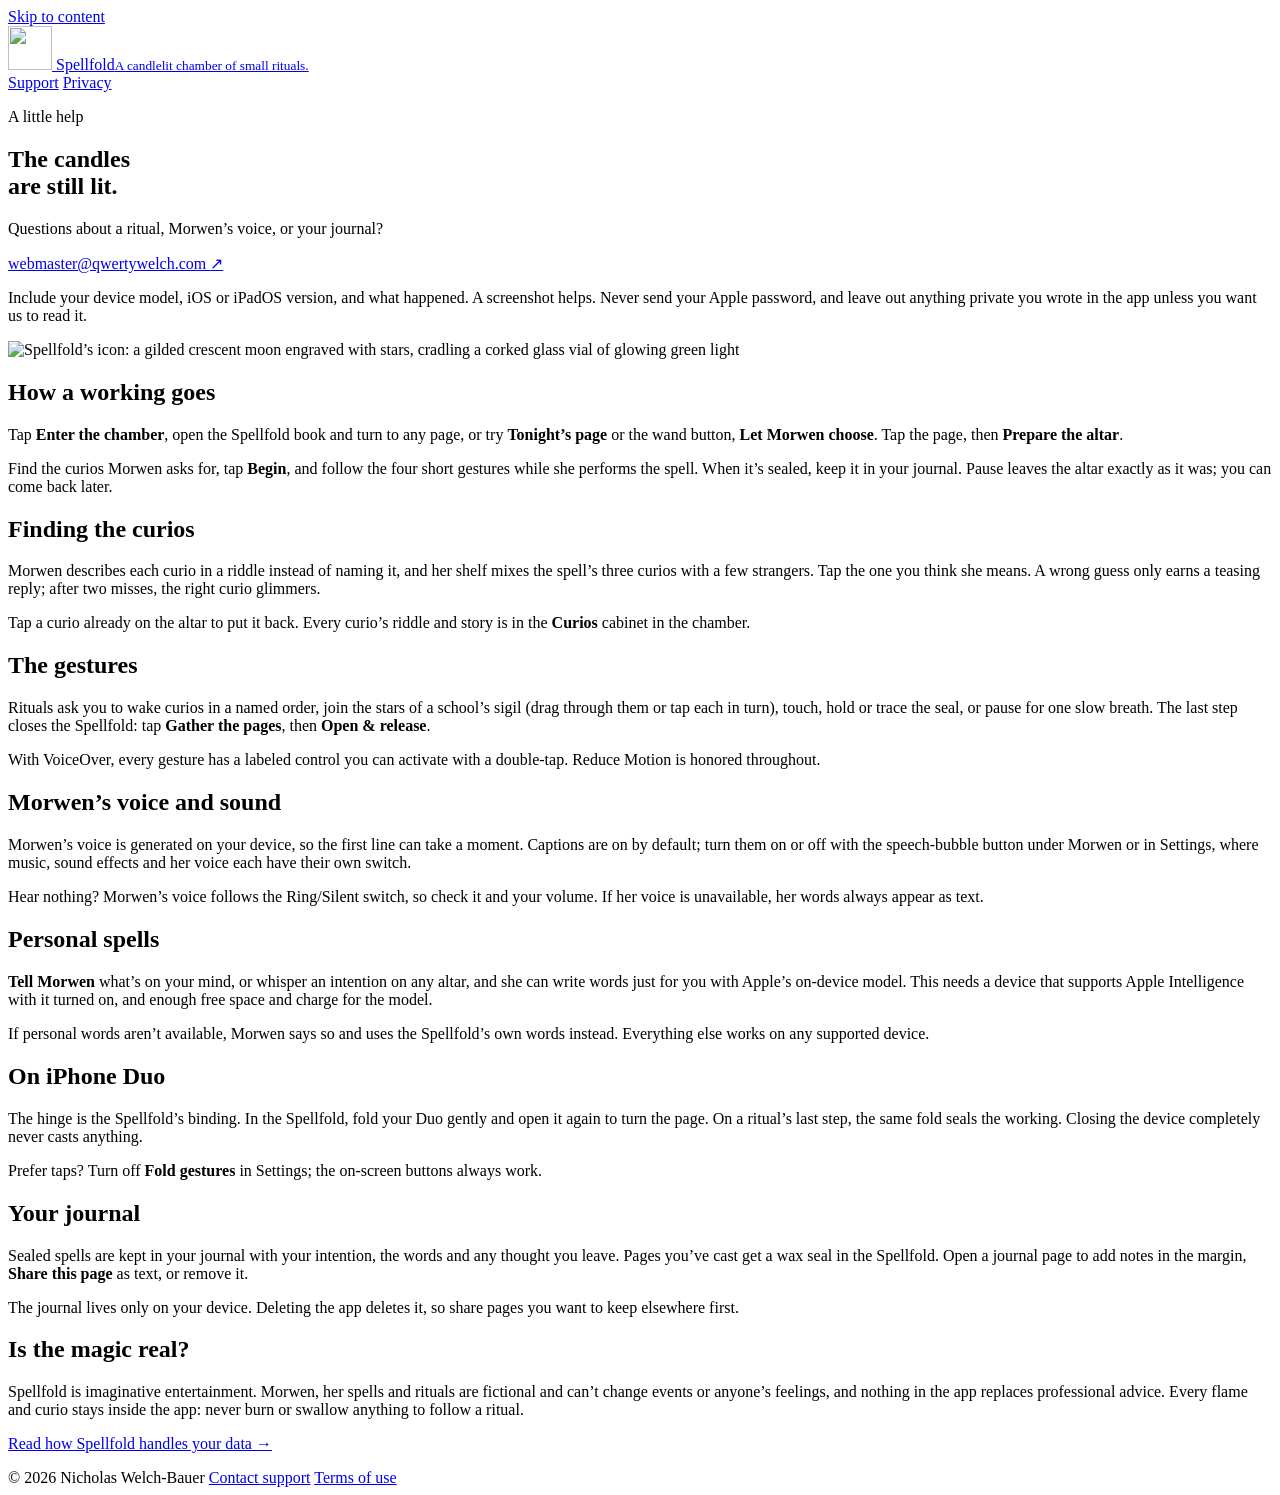
==== index.html @ a4fd62f9 "Spellfold support and privacy pages" ====
<!DOCTYPE html>
<html lang="en">
<head>
  <meta charset="utf-8">
  <meta name="viewport" content="width=device-width, initial-scale=1">
  <meta name="color-scheme" content="light dark">
  <title>Spellfold Support</title>
  <meta name="description" content="Help with Spellfold, Morwen's candlelit chamber of small rituals for iPhone and iPad. Curios and riddles, gestures, Morwen's voice, personal spells, iPhone Duo folding, your journal and privacy.">
  <link rel="canonical" href="https://nw-b.github.io/spellfold-support/">
  <link rel="preload" href="/spellfold-support/spellfold.jpg" as="image">
  <link rel="stylesheet" href="/spellfold-support/style.css">
  <link rel="icon" type="image/png" href="/spellfold-support/icon.png">
  <link rel="apple-touch-icon" href="/spellfold-support/icon.png">
</head>
<body>
  <a class="skip" href="#content">Skip to content</a>
  <header>
    <a class="brand" href="/spellfold-support/">
      <img src="/spellfold-support/icon.png" width="44" height="44" alt="">
      <span>Spellfold<small>A candlelit chamber of small rituals.</small></span>
    </a>
    <nav aria-label="Main navigation">
      <a href="/spellfold-support/" aria-current="page">Support</a>
      <a href="/spellfold-support/privacy/">Privacy</a>
    </nav>
  </header>

  <main id="content">
    <section class="welcome" aria-labelledby="welcome-title">
      <div>
        <p class="eyebrow">A little help</p>
        <h1 id="welcome-title">The candles<br>are still lit.</h1>
        <p>Questions about a ritual, Morwen’s voice, or your journal?</p>
        <a class="contact" href="mailto:webmaster@qwertywelch.com?subject=Spellfold%20support">webmaster@<wbr>qwertywelch.com <span aria-hidden="true">↗</span></a>
        <p class="small">Include your device model, iOS or iPadOS version, and what happened. A screenshot helps. Never send your Apple password, and leave out anything private you wrote in the app unless you want us to read it.</p>
      </div>
      <img src="/spellfold-support/spellfold.jpg" width="240" height="240" alt="Spellfold’s icon: a gilded crescent moon engraved with stars, cradling a corked glass vial of glowing green light">
    </section>

    <div class="help">
      <section>
        <h2>How a working goes</h2>
        <p>Tap <strong>Enter the chamber</strong>, open the Spellfold book and turn to any page, or try <strong>Tonight’s page</strong> or the wand button, <strong>Let Morwen choose</strong>. Tap the page, then <strong>Prepare the altar</strong>.</p>
        <p>Find the curios Morwen asks for, tap <strong>Begin</strong>, and follow the four short gestures while she performs the spell. When it’s sealed, keep it in your journal. Pause leaves the altar exactly as it was; you can come back later.</p>
      </section>

      <section>
        <h2>Finding the curios</h2>
        <p>Morwen describes each curio in a riddle instead of naming it, and her shelf mixes the spell’s three curios with a few strangers. Tap the one you think she means. A wrong guess only earns a teasing reply; after two misses, the right curio glimmers.</p>
        <p>Tap a curio already on the altar to put it back. Every curio’s riddle and story is in the <strong>Curios</strong> cabinet in the chamber.</p>
      </section>

      <section>
        <h2>The gestures</h2>
        <p>Rituals ask you to wake curios in a named order, join the stars of a school’s sigil (drag through them or tap each in turn), touch, hold or trace the seal, or pause for one slow breath. The last step closes the Spellfold: tap <strong>Gather the pages</strong>, then <strong>Open &amp; release</strong>.</p>
        <p>With VoiceOver, every gesture has a labeled control you can activate with a double-tap. Reduce Motion is honored throughout.</p>
      </section>

      <section>
        <h2>Morwen’s voice and sound</h2>
        <p>Morwen’s voice is generated on your device, so the first line can take a moment. Captions are on by default; turn them on or off with the speech-bubble button under Morwen or in Settings, where music, sound effects and her voice each have their own switch.</p>
        <p>Hear nothing? Morwen’s voice follows the Ring/Silent switch, so check it and your volume. If her voice is unavailable, her words always appear as text.</p>
      </section>

      <section>
        <h2>Personal spells</h2>
        <p><strong>Tell Morwen</strong> what’s on your mind, or whisper an intention on any altar, and she can write words just for you with Apple’s on-device model. This needs a device that supports Apple Intelligence with it turned on, and enough free space and charge for the model.</p>
        <p>If personal words aren’t available, Morwen says so and uses the Spellfold’s own words instead. Everything else works on any supported device.</p>
      </section>

      <section>
        <h2>On iPhone Duo</h2>
        <p>The hinge is the Spellfold’s binding. In the Spellfold, fold your Duo gently and open it again to turn the page. On a ritual’s last step, the same fold seals the working. Closing the device completely never casts anything.</p>
        <p>Prefer taps? Turn off <strong>Fold gestures</strong> in Settings; the on-screen buttons always work.</p>
      </section>

      <section>
        <h2>Your journal</h2>
        <p>Sealed spells are kept in your journal with your intention, the words and any thought you leave. Pages you’ve cast get a wax seal in the Spellfold. Open a journal page to add notes in the margin, <strong>Share this page</strong> as text, or remove it.</p>
        <p>The journal lives only on your device. Deleting the app deletes it, so share pages you want to keep elsewhere first.</p>
      </section>

      <section>
        <h2>Is the magic real?</h2>
        <p>Spellfold is imaginative entertainment. Morwen, her spells and rituals are fictional and can’t change events or anyone’s feelings, and nothing in the app replaces professional advice. Every flame and curio stays inside the app: never burn or swallow anything to follow a ritual.</p>
        <p><a href="/spellfold-support/privacy/">Read how Spellfold handles your data →</a></p>
      </section>
    </div>
  </main>

  <footer>
    <span>© 2026 Nicholas Welch-Bauer</span>
    <a href="mailto:webmaster@qwertywelch.com?subject=Spellfold%20support">Contact support</a>
    <a href="https://www.apple.com/legal/internet-services/itunes/dev/stdeula/">Terms of use</a>
  </footer>
</body>
</html>
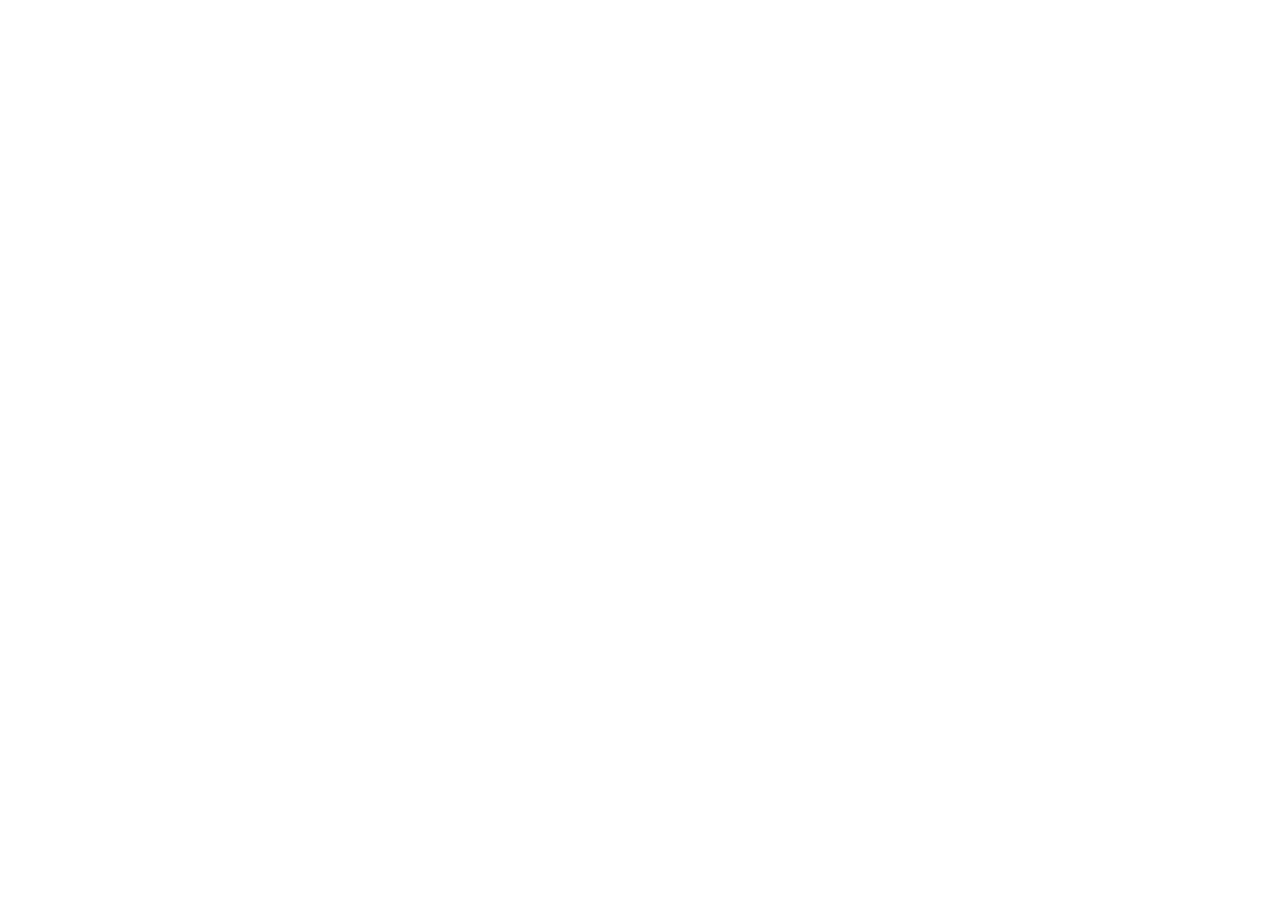
==== commit 92b9d394: "Redirect to the new home on nshortn.com These pages now live on Cloudflare at <app>.nshortn.com; eac" ====
--- a/index.html
+++ b/index.html
@@ -3,95 +3,13 @@
 <head>
   <meta charset="utf-8">
   <meta name="viewport" content="width=device-width, initial-scale=1">
-  <meta name="color-scheme" content="light dark">
-  <title>Spellfold Support</title>
-  <meta name="description" content="Help with Spellfold, Morwen's candlelit chamber of small rituals for iPhone and iPad. Curios and riddles, gestures, Morwen's voice, personal spells, iPhone Duo folding, your journal and privacy.">
-  <link rel="canonical" href="https://nw-b.github.io/spellfold-support/">
-  <link rel="preload" href="/spellfold-support/spellfold.jpg" as="image">
-  <link rel="stylesheet" href="/spellfold-support/style.css">
-  <link rel="icon" type="image/png" href="/spellfold-support/icon.png">
-  <link rel="apple-touch-icon" href="/spellfold-support/icon.png">
+  <title>This page has moved</title>
+  <meta http-equiv="refresh" content="0; url=https://spellfold.nshortn.com/">
+  <link rel="canonical" href="https://spellfold.nshortn.com/">
+  <meta name="robots" content="noindex">
+  <style>body{font:1.0625rem/1.6 system-ui,-apple-system,sans-serif;margin:0;padding:3rem 16px;max-width:36rem;margin-inline:auto}@media (prefers-color-scheme:dark){body{background:#16151b;color:#f1ede4}a{color:#f0b48c}}</style>
 </head>
 <body>
-  <a class="skip" href="#content">Skip to content</a>
-  <header>
-    <a class="brand" href="/spellfold-support/">
-      <img src="/spellfold-support/icon.png" width="44" height="44" alt="">
-      <span>Spellfold<small>A candlelit chamber of small rituals.</small></span>
-    </a>
-    <nav aria-label="Main navigation">
-      <a href="/spellfold-support/" aria-current="page">Support</a>
-      <a href="/spellfold-support/privacy/">Privacy</a>
-    </nav>
-  </header>
-
-  <main id="content">
-    <section class="welcome" aria-labelledby="welcome-title">
-      <div>
-        <p class="eyebrow">A little help</p>
-        <h1 id="welcome-title">The candles<br>are still lit.</h1>
-        <p>Questions about a ritual, Morwen’s voice, or your journal?</p>
-        <a class="contact" href="mailto:webmaster@qwertywelch.com?subject=Spellfold%20support">webmaster@<wbr>qwertywelch.com <span aria-hidden="true">↗</span></a>
-        <p class="small">Include your device model, iOS or iPadOS version, and what happened. A screenshot helps. Never send your Apple password, and leave out anything private you wrote in the app unless you want us to read it.</p>
-      </div>
-      <img src="/spellfold-support/spellfold.jpg" width="240" height="240" alt="Spellfold’s icon: a gilded crescent moon engraved with stars, cradling a corked glass vial of glowing green light">
-    </section>
-
-    <div class="help">
-      <section>
-        <h2>How a working goes</h2>
-        <p>Tap <strong>Enter the chamber</strong>, open the Spellfold book and turn to any page, or try <strong>Tonight’s page</strong> or the wand button, <strong>Let Morwen choose</strong>. Tap the page, then <strong>Prepare the altar</strong>.</p>
-        <p>Find the curios Morwen asks for, tap <strong>Begin</strong>, and follow the four short gestures while she performs the spell. When it’s sealed, keep it in your journal. Pause leaves the altar exactly as it was; you can come back later.</p>
-      </section>
-
-      <section>
-        <h2>Finding the curios</h2>
-        <p>Morwen describes each curio in a riddle instead of naming it, and her shelf mixes the spell’s three curios with a few strangers. Tap the one you think she means. A wrong guess only earns a teasing reply; after two misses, the right curio glimmers.</p>
-        <p>Tap a curio already on the altar to put it back. Every curio’s riddle and story is in the <strong>Curios</strong> cabinet in the chamber.</p>
-      </section>
-
-      <section>
-        <h2>The gestures</h2>
-        <p>Rituals ask you to wake curios in a named order, join the stars of a school’s sigil (drag through them or tap each in turn), touch, hold or trace the seal, or pause for one slow breath. The last step closes the Spellfold: tap <strong>Gather the pages</strong>, then <strong>Open &amp; release</strong>.</p>
-        <p>With VoiceOver, every gesture has a labeled control you can activate with a double-tap. Reduce Motion is honored throughout.</p>
-      </section>
-
-      <section>
-        <h2>Morwen’s voice and sound</h2>
-        <p>Morwen’s voice is generated on your device, so the first line can take a moment. Captions are on by default; turn them on or off with the speech-bubble button under Morwen or in Settings, where music, sound effects and her voice each have their own switch.</p>
-        <p>Hear nothing? Morwen’s voice follows the Ring/Silent switch, so check it and your volume. If her voice is unavailable, her words always appear as text.</p>
-      </section>
-
-      <section>
-        <h2>Personal spells</h2>
-        <p><strong>Tell Morwen</strong> what’s on your mind, or whisper an intention on any altar, and she can write words just for you with Apple’s on-device model. This needs a device that supports Apple Intelligence with it turned on, and enough free space and charge for the model.</p>
-        <p>If personal words aren’t available, Morwen says so and uses the Spellfold’s own words instead. Everything else works on any supported device.</p>
-      </section>
-
-      <section>
-        <h2>On iPhone Duo</h2>
-        <p>The hinge is the Spellfold’s binding. In the Spellfold, fold your Duo gently and open it again to turn the page. On a ritual’s last step, the same fold seals the working. Closing the device completely never casts anything.</p>
-        <p>Prefer taps? Turn off <strong>Fold gestures</strong> in Settings; the on-screen buttons always work.</p>
-      </section>
-
-      <section>
-        <h2>Your journal</h2>
-        <p>Sealed spells are kept in your journal with your intention, the words and any thought you leave. Pages you’ve cast get a wax seal in the Spellfold. Open a journal page to add notes in the margin, <strong>Share this page</strong> as text, or remove it.</p>
-        <p>The journal lives only on your device. Deleting the app deletes it, so share pages you want to keep elsewhere first.</p>
-      </section>
-
-      <section>
-        <h2>Is the magic real?</h2>
-        <p>Spellfold is imaginative entertainment. Morwen, her spells and rituals are fictional and can’t change events or anyone’s feelings, and nothing in the app replaces professional advice. Every flame and curio stays inside the app: never burn or swallow anything to follow a ritual.</p>
-        <p><a href="/spellfold-support/privacy/">Read how Spellfold handles your data →</a></p>
-      </section>
-    </div>
-  </main>
-
-  <footer>
-    <span>© 2026 Nicholas Welch-Bauer</span>
-    <a href="mailto:webmaster@qwertywelch.com?subject=Spellfold%20support">Contact support</a>
-    <a href="https://www.apple.com/legal/internet-services/itunes/dev/stdeula/">Terms of use</a>
-  </footer>
+  <p>This page has moved to <a href="https://spellfold.nshortn.com/">spellfold.nshortn.com</a>.</p>
 </body>
 </html>
